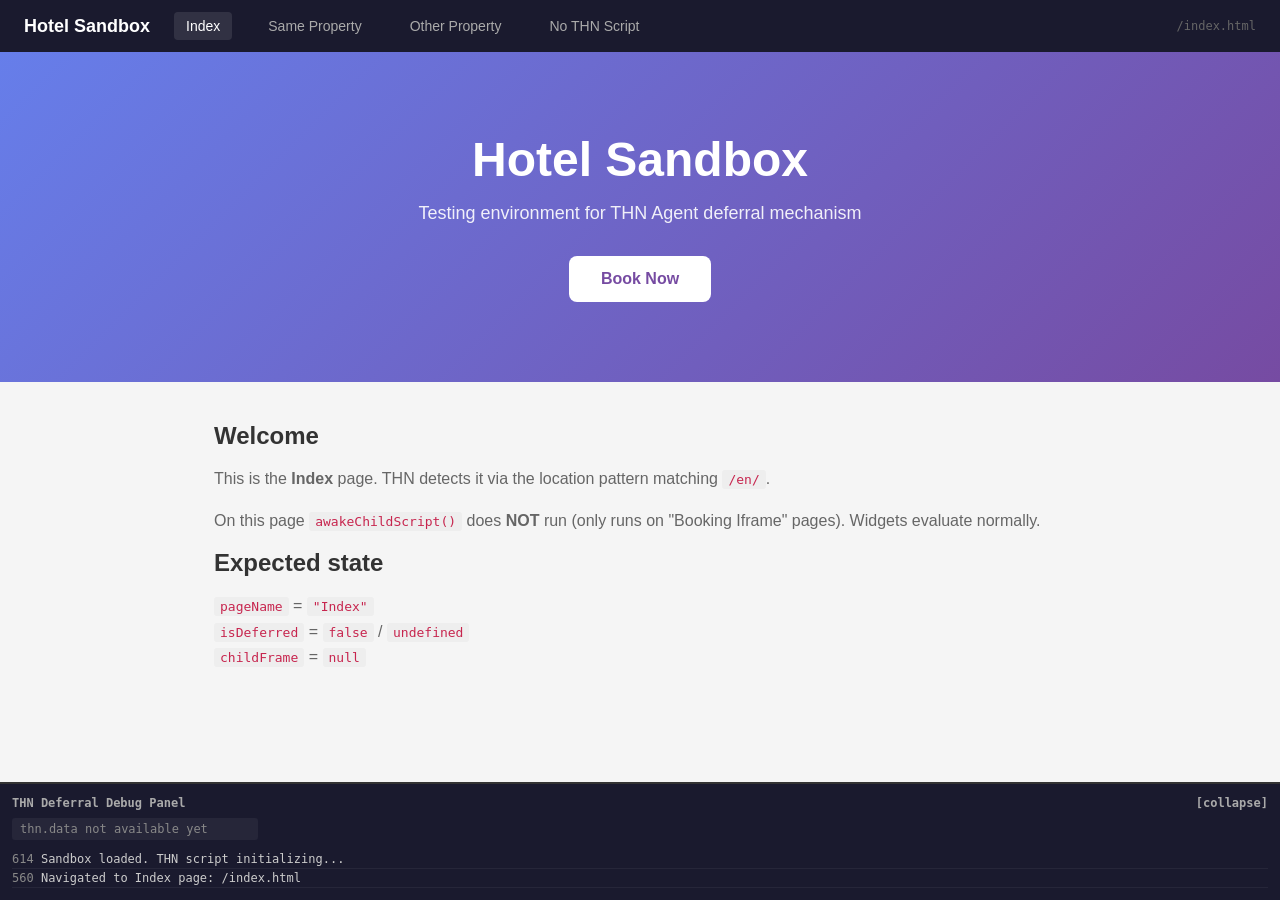
==== index.html @ 2d5646c3 "feat: change project to iframe sandbox" ====
<!DOCTYPE html>
<html lang="en">
<head>
  <meta charset="UTF-8">
  <meta name="viewport" content="width=device-width, initial-scale=1.0">
  <title>Hotel Sandbox - THN Deferral Testing</title>
  <style>
    * { margin: 0; padding: 0; box-sizing: border-box; }
    body { font-family: -apple-system, BlinkMacSystemFont, 'Segoe UI', Roboto, sans-serif; background: #f5f5f5; }

    /* Navigation */
    nav {
      background: #1a1a2e; color: white; padding: 12px 24px;
      display: flex; align-items: center; gap: 24px;
      position: sticky; top: 0; z-index: 9999999999;
    }
    nav .brand { font-weight: 700; font-size: 18px; }
    nav a {
      color: #aaa; text-decoration: none; padding: 6px 12px; border-radius: 4px;
      cursor: pointer; transition: all 0.2s; font-size: 14px;
    }
    nav a:hover, nav a.active { color: white; background: rgba(255,255,255,0.1); }
    nav .page-info {
      margin-left: auto; font-size: 12px; color: #666;
      font-family: 'Monaco', 'Menlo', monospace;
    }

    /* Pages */
    .page { display: none; }
    .page.active { display: block; }

    /* Index page */
    .hero {
      background: linear-gradient(135deg, #667eea 0%, #764ba2 100%);
      color: white; padding: 80px 24px; text-align: center;
    }
    .hero h1 { font-size: 48px; margin-bottom: 16px; }
    .hero p { font-size: 18px; opacity: 0.9; margin-bottom: 32px; }
    .hero .cta {
      display: inline-block; background: white; color: #764ba2;
      padding: 14px 32px; border-radius: 8px; font-weight: 600;
      font-size: 16px; cursor: pointer; text-decoration: none;
    }
    .content { max-width: 900px; margin: 40px auto; padding: 0 24px; }
    .content h2 { margin-bottom: 16px; color: #333; }
    .content p { color: #666; line-height: 1.6; margin-bottom: 16px; }
    .content code {
      background: #eee; padding: 2px 6px; border-radius: 3px;
      font-size: 13px; color: #c7254e;
    }

    /* Booking Iframe page */
    .booking-container {
      max-width: 1100px; margin: 24px auto; padding: 0 24px;
    }
    .booking-container h2 { margin-bottom: 16px; color: #333; }
    .booking-container iframe {
      width: 100%; height: 700px; border: 2px solid #ddd;
      border-radius: 8px; background: white;
    }

    /* Debug panel */
    #debug-panel {
      position: fixed; bottom: 0; left: 0; right: 0;
      background: #1a1a2e; color: #0f0; font-family: 'Monaco', 'Menlo', monospace;
      font-size: 12px; max-height: 280px; overflow-y: auto;
      padding: 12px; z-index: 9999999999;
      border-top: 2px solid #333;
      transition: max-height 0.3s;
    }
    #debug-panel.collapsed { max-height: 36px; overflow: hidden; }
    #debug-panel .header {
      display: flex; justify-content: space-between; align-items: center;
      margin-bottom: 8px; cursor: pointer; user-select: none;
    }
    #debug-panel .header span { color: #aaa; font-weight: 700; }
    #debug-panel .state-grid {
      display: grid; grid-template-columns: repeat(auto-fill, minmax(220px, 1fr));
      gap: 6px; margin-bottom: 10px;
    }
    #debug-panel .state-item { background: rgba(255,255,255,0.05); padding: 4px 8px; border-radius: 3px; }
    #debug-panel .state-item .label { color: #888; }
    #debug-panel .state-item .value { color: #0f0; }
    #debug-panel .state-item .value.true { color: #0f0; }
    #debug-panel .state-item .value.false { color: #f44; }
    #debug-panel .state-item .value.null { color: #888; }
    #debug-panel .log-entry { padding: 2px 0; border-bottom: 1px solid rgba(255,255,255,0.05); }
    #debug-panel .log-entry .time { color: #888; }
    #debug-panel .log-entry .msg { color: #ccc; }
    #debug-panel .log-entry.event { color: #4fc3f7; }
    #debug-panel .log-entry.deferral { color: #ffb74d; }
    #debug-panel .log-entry.child { color: #81c784; }
  </style>
</head>
<body>

  <!-- Navigation -->
  <nav>
    <span class="brand">Hotel Sandbox</span>
    <a onclick="navigateTo('/en/')" data-page="index">Index</a>
    <a onclick="navigateTo('/en/roomsandrates/iframe/1015553')" data-page="booking-iframe">Same Property</a>
    <a onclick="navigateTo('/en/roomsandrates/iframe/1015538')" data-page="booking-iframe-other">Other Property</a>
    <a onclick="navigateTo('/en/roomsandrates/iframe/9999999')" data-page="booking-iframe-noscript">No THN Script</a>
    <span class="page-info" id="nav-path"></span>
  </nav>

  <!-- PAGE: Index -->
  <div class="page" id="page-index">
    <div class="hero">
      <h1>Hotel Sandbox</h1>
      <p>Testing environment for THN Agent deferral mechanism</p>
      <a class="cta" onclick="navigateTo('/en/roomsandrates/iframe/1015553')">Book Now</a>
    </div>
    <div class="content">
      <h2>Welcome</h2>
      <p>
        This is the <strong>Index</strong> page. THN detects it via the location pattern matching
        <code>/en/</code>.
      </p>
      <p>
        On this page <code>awakeChildScript()</code> does <strong>NOT</strong> run
        (only runs on "Booking Iframe" pages). Widgets evaluate normally.
      </p>
      <h2>Expected state</h2>
      <p>
        <code>pageName</code> = <code>"Index"</code><br>
        <code>isDeferred</code> = <code>false</code> / <code>undefined</code><br>
        <code>childFrame</code> = <code>null</code>
      </p>
    </div>
  </div>

  <!-- PAGE: Booking Iframe — Same Property (1015553) -->
  <div class="page" id="page-booking-iframe">
    <div class="booking-container">
      <h2>Booking Iframe — Same Property</h2>
      <p style="color:#666; margin-bottom:16px;">
        THN detects this page via the location pattern
        <code>^\\/\\w+\\/roomsandrates\\/iframe\\/[0-9]+\\/?$</code>.
        The booking engine iframe below loads at <code>/en/roomsandrates/1015553</code>
        which matches the "Rooms and Rates" page pattern for the child agent.
        <strong>Same property (1015553) = same siteId.</strong>
      </p>
      <iframe
        id="booking-engine-iframe"
        src=""
        allow="payment"
        title="Booking Engine"
      ></iframe>
    </div>
  </div>

  <!-- PAGE: Booking Iframe — Other Property (1015538) -->
  <div class="page" id="page-booking-iframe-other">
    <div class="booking-container">
      <h2>Booking Iframe — Other Property</h2>
      <p style="color:#666; margin-bottom:16px;">
        Same top frame detection (<code>Booking Iframe</code> page), but the iframe loads
        <code>/en/roomsandrates/1015538</code> which has a <strong>different property</strong>
        (1015538 / hotel 1091113) with a <strong>different siteId</strong>.
        Tests the case where child Kitt should destroy top-frame Kitt if they have different sites.
      </p>
      <iframe
        id="booking-engine-iframe-other"
        src=""
        allow="payment"
        title="Booking Engine — Other Property"
      ></iframe>
    </div>
  </div>

  <!-- PAGE: Booking Iframe — No THN Script -->
  <div class="page" id="page-booking-iframe-noscript">
    <div class="booking-container">
      <h2>Booking Iframe — No THN Script</h2>
      <p style="color:#666; margin-bottom:16px;">
        Top frame detects <code>Booking Iframe</code> page and starts <code>awakeChildScript()</code>,
        but the iframe at <code>/en/roomsandrates/9999999</code> does <strong>NOT</strong> have the
        THN script installed. No <code>thn_ping</code> will ever arrive.
        After <strong>10 seconds</strong> the deferral timeout expires: <code>isDeferred</code> becomes
        <code>false</code> and <code>pageCheck({ force: true })</code> re-triggers widget evaluation.
      </p>
      <iframe
        id="booking-engine-iframe-noscript"
        src=""
        allow="payment"
        title="Booking Engine — No THN Script"
      ></iframe>
    </div>
  </div>

  <!-- Debug Panel -->
  <div id="debug-panel">
    <div class="header" onclick="toggleDebugPanel()">
      <span>THN Deferral Debug Panel</span>
      <span id="debug-toggle">[collapse]</span>
    </div>
    <div class="state-grid" id="state-grid"></div>
    <div id="debug-log"></div>
  </div>

  <!-- THN Script -->
  <script src="https://www.thehotelsnetwork.com/js/hotel_price_widget.js?hotel_id=1091125&property_id=1015553&account_key=29283C4A4CB5F5502758B24F99D1848A"></script>

  <script>
    // =========================================================================
    // SPA Navigation
    // =========================================================================
    // URL patterns that match the property's page config:
    //   Index:          /en/              (matches ^\\/?(^(\\/(\w{2}\\/|...))\\/?$)
    //   Booking Iframe: /en/roomsandrates/iframe/1015553  (matches ^\\/\\w+\\/roomsandrates\\/iframe\\/[0-9]+\\/?$)
    const ROUTES = {
      index: '/en/',
      bookingIframe: '/en/roomsandrates/iframe/1015553',
      bookingIframeOther: '/en/roomsandrates/iframe/1015538',
      bookingIframeNoscript: '/en/roomsandrates/iframe/9999999',
    };

    function getPageId(path) {
      const p = path.replace(/\/$/, '') || path; // normalize trailing slash
      if (p === ROUTES.bookingIframeNoscript) return 'booking-iframe-noscript';
      if (p === ROUTES.bookingIframeOther) return 'booking-iframe-other';
      if (p === ROUTES.bookingIframe) return 'booking-iframe';
      return 'index';
    }

    function navigateTo(path) {
      history.pushState({}, '', path);
      updateActivePage();
    }

    window.addEventListener('popstate', updateActivePage);

    function updateActivePage() {
      const path = location.pathname;
      const pageId = getPageId(path);

      // Update nav path display
      document.getElementById('nav-path').textContent = path;

      // Hide all pages, show active
      document.querySelectorAll('.page').forEach(p => p.classList.remove('active'));
      const activePage = document.getElementById('page-' + pageId);
      if (activePage) activePage.classList.add('active');

      // Update nav links
      document.querySelectorAll('nav a').forEach(a => {
        a.classList.toggle('active', a.dataset.page === pageId);
      });

      // Load/unload all booking iframes
      const iframes = {
        'booking-iframe':          { el: document.getElementById('booking-engine-iframe'),          childPath: '/en/roomsandrates/1015553' },
        'booking-iframe-other':    { el: document.getElementById('booking-engine-iframe-other'),    childPath: '/en/roomsandrates/1015538' },
        'booking-iframe-noscript': { el: document.getElementById('booking-engine-iframe-noscript'), childPath: '/en/roomsandrates/9999999' },
      };

      Object.entries(iframes).forEach(([id, { el, childPath }]) => {
        if (!el) return;
        if (pageId === id) {
          const bookingUrl = location.origin + childPath;
          if (!el.src.includes(childPath)) {
            el.src = bookingUrl;
          }
        } else {
          if (el.src) el.src = '';
        }
      });

      if (pageId === 'index') {
        debugLog('Navigated to Index page: ' + path, 'event');
      } else {
        debugLog('Navigated to Booking Iframe page (' + pageId + '): ' + path, 'event');
      }
    }

    // =========================================================================
    // Debug Panel
    // =========================================================================
    let debugCollapsed = false;

    function toggleDebugPanel() {
      debugCollapsed = !debugCollapsed;
      document.getElementById('debug-panel').classList.toggle('collapsed', debugCollapsed);
      document.getElementById('debug-toggle').textContent = debugCollapsed ? '[expand]' : '[collapse]';
    }

    function debugLog(msg, type = '') {
      const logEl = document.getElementById('debug-log');
      const time = new Date().toLocaleTimeString('en-US', { hour12: false, fractionalSecondDigits: 3 });
      const entry = document.createElement('div');
      entry.className = 'log-entry ' + type;
      entry.innerHTML = `<span class="time">${time}</span> <span class="msg">${msg}</span>`;
      logEl.prepend(entry);
      while (logEl.children.length > 100) logEl.removeChild(logEl.lastChild);
    }

    function updateStateGrid() {
      const grid = document.getElementById('state-grid');
      const gs = window.thn?.data;
      if (!gs) {
        grid.innerHTML = '<div class="state-item"><span class="label">thn.data not available yet</span></div>';
        return;
      }

      const items = [
        ['isDeferred', gs.isDeferred],
        ['childFrame', gs.childFrame ? 'connected' : null],
        ['deferralTimeout', gs.deferralTimeout ? 'active' : null],
        ['awakening', gs.awakening ? 'active' : null],
        ['pageName', gs.pageName],
        ['pageId', gs.pageId],
        ['office', gs.office],
        ['online', gs.online],
        ['mode', gs.mode],
        ['initialized', gs.initialized],
      ];

      grid.innerHTML = items.map(([label, value]) => {
        const cls = value === true ? 'true' : value === false ? 'false' : (value == null ? 'null' : '');
        const display = value == null ? 'null/undefined' : String(value);
        return `<div class="state-item"><span class="label">${label}:</span> <span class="value ${cls}">${display}</span></div>`;
      }).join('');
    }

    // =========================================================================
    // Intercept postMessage to log parent-child communication
    // =========================================================================
    window.addEventListener('message', (event) => {
      const action = event.data?.action;
      if (!action) return;

      const labels = {
        thn_awake: '[postMessage] thn_awake probe sent to iframe',
        thn_ping: `[postMessage] thn_ping received from child (origin: ${event.origin})`,
        thn_pong: '[postMessage] thn_pong sent to child',
        thn_page_unload_tentative: '[postMessage] thn_page_unload_tentative from child',
      };

      if (labels[action]) {
        debugLog(labels[action], 'child');
      } else if (action.startsWith('thn_call_')) {
        debugLog(`[postMessage] ${action} (widget: ${event.data?.widgetName})`, 'deferral');
      }
    });

    // =========================================================================
    // Poll globalState for deferral changes
    // =========================================================================
    let prevDeferred = undefined;
    let prevChildFrame = undefined;
    let prevPageName = undefined;

    setInterval(() => {
      updateStateGrid();

      const gs = window.thn?.data;
      if (!gs) return;

      if (gs.isDeferred !== prevDeferred) {
        debugLog(`globalState.isDeferred changed: ${prevDeferred} -> ${gs.isDeferred}`, 'deferral');
        prevDeferred = gs.isDeferred;
      }
      if (!!gs.childFrame !== !!prevChildFrame) {
        const state = gs.childFrame ? 'CONNECTED' : 'DISCONNECTED';
        debugLog(`globalState.childFrame: ${state}`, 'child');
        prevChildFrame = !!gs.childFrame;
      }
      if (gs.pageName !== prevPageName) {
        debugLog(`Page detected: "${gs.pageName || '<none>'}"`, 'event');
        prevPageName = gs.pageName;
      }
    }, 200);

    // =========================================================================
    // Init
    // =========================================================================
    updateActivePage();
    debugLog('Sandbox loaded. THN script initializing...', 'event');
  </script>
</body>
</html>
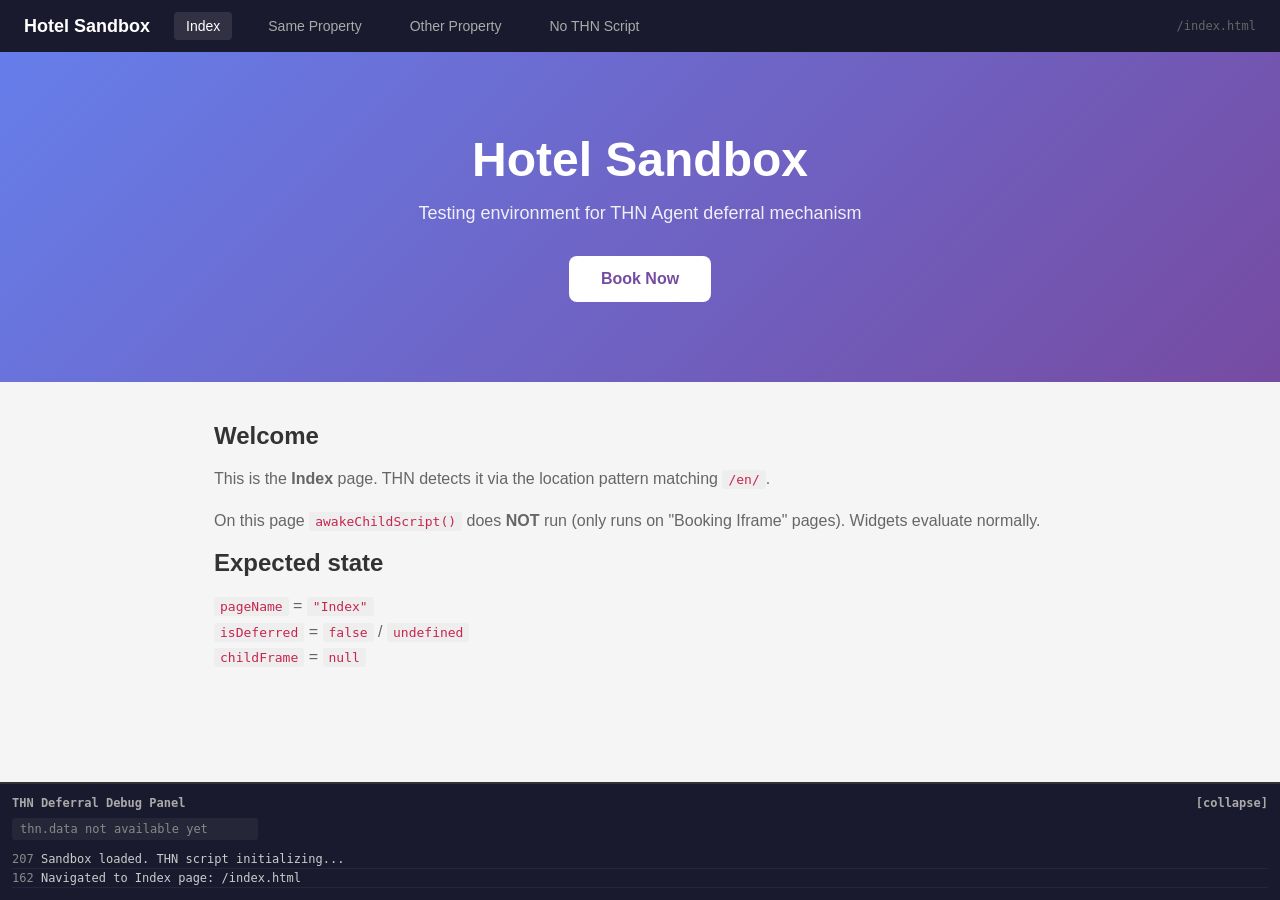
==== commit e1aac11f: "fix: adjust project arquitecture" ====
--- a/index.html
+++ b/index.html
@@ -4,93 +4,7 @@
   <meta charset="UTF-8">
   <meta name="viewport" content="width=device-width, initial-scale=1.0">
   <title>Hotel Sandbox - THN Deferral Testing</title>
-  <style>
-    * { margin: 0; padding: 0; box-sizing: border-box; }
-    body { font-family: -apple-system, BlinkMacSystemFont, 'Segoe UI', Roboto, sans-serif; background: #f5f5f5; }
-
-    /* Navigation */
-    nav {
-      background: #1a1a2e; color: white; padding: 12px 24px;
-      display: flex; align-items: center; gap: 24px;
-      position: sticky; top: 0; z-index: 9999999999;
-    }
-    nav .brand { font-weight: 700; font-size: 18px; }
-    nav a {
-      color: #aaa; text-decoration: none; padding: 6px 12px; border-radius: 4px;
-      cursor: pointer; transition: all 0.2s; font-size: 14px;
-    }
-    nav a:hover, nav a.active { color: white; background: rgba(255,255,255,0.1); }
-    nav .page-info {
-      margin-left: auto; font-size: 12px; color: #666;
-      font-family: 'Monaco', 'Menlo', monospace;
-    }
-
-    /* Pages */
-    .page { display: none; }
-    .page.active { display: block; }
-
-    /* Index page */
-    .hero {
-      background: linear-gradient(135deg, #667eea 0%, #764ba2 100%);
-      color: white; padding: 80px 24px; text-align: center;
-    }
-    .hero h1 { font-size: 48px; margin-bottom: 16px; }
-    .hero p { font-size: 18px; opacity: 0.9; margin-bottom: 32px; }
-    .hero .cta {
-      display: inline-block; background: white; color: #764ba2;
-      padding: 14px 32px; border-radius: 8px; font-weight: 600;
-      font-size: 16px; cursor: pointer; text-decoration: none;
-    }
-    .content { max-width: 900px; margin: 40px auto; padding: 0 24px; }
-    .content h2 { margin-bottom: 16px; color: #333; }
-    .content p { color: #666; line-height: 1.6; margin-bottom: 16px; }
-    .content code {
-      background: #eee; padding: 2px 6px; border-radius: 3px;
-      font-size: 13px; color: #c7254e;
-    }
-
-    /* Booking Iframe page */
-    .booking-container {
-      max-width: 1100px; margin: 24px auto; padding: 0 24px;
-    }
-    .booking-container h2 { margin-bottom: 16px; color: #333; }
-    .booking-container iframe {
-      width: 100%; height: 700px; border: 2px solid #ddd;
-      border-radius: 8px; background: white;
-    }
-
-    /* Debug panel */
-    #debug-panel {
-      position: fixed; bottom: 0; left: 0; right: 0;
-      background: #1a1a2e; color: #0f0; font-family: 'Monaco', 'Menlo', monospace;
-      font-size: 12px; max-height: 280px; overflow-y: auto;
-      padding: 12px; z-index: 9999999999;
-      border-top: 2px solid #333;
-      transition: max-height 0.3s;
-    }
-    #debug-panel.collapsed { max-height: 36px; overflow: hidden; }
-    #debug-panel .header {
-      display: flex; justify-content: space-between; align-items: center;
-      margin-bottom: 8px; cursor: pointer; user-select: none;
-    }
-    #debug-panel .header span { color: #aaa; font-weight: 700; }
-    #debug-panel .state-grid {
-      display: grid; grid-template-columns: repeat(auto-fill, minmax(220px, 1fr));
-      gap: 6px; margin-bottom: 10px;
-    }
-    #debug-panel .state-item { background: rgba(255,255,255,0.05); padding: 4px 8px; border-radius: 3px; }
-    #debug-panel .state-item .label { color: #888; }
-    #debug-panel .state-item .value { color: #0f0; }
-    #debug-panel .state-item .value.true { color: #0f0; }
-    #debug-panel .state-item .value.false { color: #f44; }
-    #debug-panel .state-item .value.null { color: #888; }
-    #debug-panel .log-entry { padding: 2px 0; border-bottom: 1px solid rgba(255,255,255,0.05); }
-    #debug-panel .log-entry .time { color: #888; }
-    #debug-panel .log-entry .msg { color: #ccc; }
-    #debug-panel .log-entry.event { color: #4fc3f7; }
-    #debug-panel .log-entry.deferral { color: #ffb74d; }
-    #debug-panel .log-entry.child { color: #81c784; }
-  </style>
+  <link rel="stylesheet" href="/static/css/top-frame.css">
 </head>
 <body>
 
@@ -202,181 +116,6 @@
   <!-- THN Script -->
   <script src="https://www.thehotelsnetwork.com/js/hotel_price_widget.js?hotel_id=1091125&property_id=1015553&account_key=29283C4A4CB5F5502758B24F99D1848A"></script>
 
-  <script>
-    // =========================================================================
-    // SPA Navigation
-    // =========================================================================
-    // URL patterns that match the property's page config:
-    //   Index:          /en/              (matches ^\\/?(^(\\/(\w{2}\\/|...))\\/?$)
-    //   Booking Iframe: /en/roomsandrates/iframe/1015553  (matches ^\\/\\w+\\/roomsandrates\\/iframe\\/[0-9]+\\/?$)
-    const ROUTES = {
-      index: '/en/',
-      bookingIframe: '/en/roomsandrates/iframe/1015553',
-      bookingIframeOther: '/en/roomsandrates/iframe/1015538',
-      bookingIframeNoscript: '/en/roomsandrates/iframe/9999999',
-    };
-
-    function getPageId(path) {
-      const p = path.replace(/\/$/, '') || path; // normalize trailing slash
-      if (p === ROUTES.bookingIframeNoscript) return 'booking-iframe-noscript';
-      if (p === ROUTES.bookingIframeOther) return 'booking-iframe-other';
-      if (p === ROUTES.bookingIframe) return 'booking-iframe';
-      return 'index';
-    }
-
-    function navigateTo(path) {
-      history.pushState({}, '', path);
-      updateActivePage();
-    }
-
-    window.addEventListener('popstate', updateActivePage);
-
-    function updateActivePage() {
-      const path = location.pathname;
-      const pageId = getPageId(path);
-
-      // Update nav path display
-      document.getElementById('nav-path').textContent = path;
-
-      // Hide all pages, show active
-      document.querySelectorAll('.page').forEach(p => p.classList.remove('active'));
-      const activePage = document.getElementById('page-' + pageId);
-      if (activePage) activePage.classList.add('active');
-
-      // Update nav links
-      document.querySelectorAll('nav a').forEach(a => {
-        a.classList.toggle('active', a.dataset.page === pageId);
-      });
-
-      // Load/unload all booking iframes
-      const iframes = {
-        'booking-iframe':          { el: document.getElementById('booking-engine-iframe'),          childPath: '/en/roomsandrates/1015553' },
-        'booking-iframe-other':    { el: document.getElementById('booking-engine-iframe-other'),    childPath: '/en/roomsandrates/1015538' },
-        'booking-iframe-noscript': { el: document.getElementById('booking-engine-iframe-noscript'), childPath: '/en/roomsandrates/9999999' },
-      };
-
-      Object.entries(iframes).forEach(([id, { el, childPath }]) => {
-        if (!el) return;
-        if (pageId === id) {
-          const bookingUrl = location.origin + childPath;
-          if (!el.src.includes(childPath)) {
-            el.src = bookingUrl;
-          }
-        } else {
-          if (el.src) el.src = '';
-        }
-      });
-
-      if (pageId === 'index') {
-        debugLog('Navigated to Index page: ' + path, 'event');
-      } else {
-        debugLog('Navigated to Booking Iframe page (' + pageId + '): ' + path, 'event');
-      }
-    }
-
-    // =========================================================================
-    // Debug Panel
-    // =========================================================================
-    let debugCollapsed = false;
-
-    function toggleDebugPanel() {
-      debugCollapsed = !debugCollapsed;
-      document.getElementById('debug-panel').classList.toggle('collapsed', debugCollapsed);
-      document.getElementById('debug-toggle').textContent = debugCollapsed ? '[expand]' : '[collapse]';
-    }
-
-    function debugLog(msg, type = '') {
-      const logEl = document.getElementById('debug-log');
-      const time = new Date().toLocaleTimeString('en-US', { hour12: false, fractionalSecondDigits: 3 });
-      const entry = document.createElement('div');
-      entry.className = 'log-entry ' + type;
-      entry.innerHTML = `<span class="time">${time}</span> <span class="msg">${msg}</span>`;
-      logEl.prepend(entry);
-      while (logEl.children.length > 100) logEl.removeChild(logEl.lastChild);
-    }
-
-    function updateStateGrid() {
-      const grid = document.getElementById('state-grid');
-      const gs = window.thn?.data;
-      if (!gs) {
-        grid.innerHTML = '<div class="state-item"><span class="label">thn.data not available yet</span></div>';
-        return;
-      }
-
-      const items = [
-        ['isDeferred', gs.isDeferred],
-        ['childFrame', gs.childFrame ? 'connected' : null],
-        ['deferralTimeout', gs.deferralTimeout ? 'active' : null],
-        ['awakening', gs.awakening ? 'active' : null],
-        ['pageName', gs.pageName],
-        ['pageId', gs.pageId],
-        ['office', gs.office],
-        ['online', gs.online],
-        ['mode', gs.mode],
-        ['initialized', gs.initialized],
-      ];
-
-      grid.innerHTML = items.map(([label, value]) => {
-        const cls = value === true ? 'true' : value === false ? 'false' : (value == null ? 'null' : '');
-        const display = value == null ? 'null/undefined' : String(value);
-        return `<div class="state-item"><span class="label">${label}:</span> <span class="value ${cls}">${display}</span></div>`;
-      }).join('');
-    }
-
-    // =========================================================================
-    // Intercept postMessage to log parent-child communication
-    // =========================================================================
-    window.addEventListener('message', (event) => {
-      const action = event.data?.action;
-      if (!action) return;
-
-      const labels = {
-        thn_awake: '[postMessage] thn_awake probe sent to iframe',
-        thn_ping: `[postMessage] thn_ping received from child (origin: ${event.origin})`,
-        thn_pong: '[postMessage] thn_pong sent to child',
-        thn_page_unload_tentative: '[postMessage] thn_page_unload_tentative from child',
-      };
-
-      if (labels[action]) {
-        debugLog(labels[action], 'child');
-      } else if (action.startsWith('thn_call_')) {
-        debugLog(`[postMessage] ${action} (widget: ${event.data?.widgetName})`, 'deferral');
-      }
-    });
-
-    // =========================================================================
-    // Poll globalState for deferral changes
-    // =========================================================================
-    let prevDeferred = undefined;
-    let prevChildFrame = undefined;
-    let prevPageName = undefined;
-
-    setInterval(() => {
-      updateStateGrid();
-
-      const gs = window.thn?.data;
-      if (!gs) return;
-
-      if (gs.isDeferred !== prevDeferred) {
-        debugLog(`globalState.isDeferred changed: ${prevDeferred} -> ${gs.isDeferred}`, 'deferral');
-        prevDeferred = gs.isDeferred;
-      }
-      if (!!gs.childFrame !== !!prevChildFrame) {
-        const state = gs.childFrame ? 'CONNECTED' : 'DISCONNECTED';
-        debugLog(`globalState.childFrame: ${state}`, 'child');
-        prevChildFrame = !!gs.childFrame;
-      }
-      if (gs.pageName !== prevPageName) {
-        debugLog(`Page detected: "${gs.pageName || '<none>'}"`, 'event');
-        prevPageName = gs.pageName;
-      }
-    }, 200);
-
-    // =========================================================================
-    // Init
-    // =========================================================================
-    updateActivePage();
-    debugLog('Sandbox loaded. THN script initializing...', 'event');
-  </script>
+  <script type="module" src="/static/js/top-frame.js"></script>
 </body>
 </html>
--- a/static/css/top-frame.css
+++ b/static/css/top-frame.css
@@ -0,0 +1,85 @@
+* { margin: 0; padding: 0; box-sizing: border-box; }
+body { font-family: -apple-system, BlinkMacSystemFont, 'Segoe UI', Roboto, sans-serif; background: #f5f5f5; }
+
+/* Navigation */
+nav {
+  background: #1a1a2e; color: white; padding: 12px 24px;
+  display: flex; align-items: center; gap: 24px;
+  position: sticky; top: 0; z-index: 9999999999;
+}
+nav .brand { font-weight: 700; font-size: 18px; }
+nav a {
+  color: #aaa; text-decoration: none; padding: 6px 12px; border-radius: 4px;
+  cursor: pointer; transition: all 0.2s; font-size: 14px;
+}
+nav a:hover, nav a.active { color: white; background: rgba(255,255,255,0.1); }
+nav .page-info {
+  margin-left: auto; font-size: 12px; color: #666;
+  font-family: 'Monaco', 'Menlo', monospace;
+}
+
+/* Pages */
+.page { display: none; }
+.page.active { display: block; }
+
+/* Index page */
+.hero {
+  background: linear-gradient(135deg, #667eea 0%, #764ba2 100%);
+  color: white; padding: 80px 24px; text-align: center;
+}
+.hero h1 { font-size: 48px; margin-bottom: 16px; }
+.hero p { font-size: 18px; opacity: 0.9; margin-bottom: 32px; }
+.hero .cta {
+  display: inline-block; background: white; color: #764ba2;
+  padding: 14px 32px; border-radius: 8px; font-weight: 600;
+  font-size: 16px; cursor: pointer; text-decoration: none;
+}
+.content { max-width: 900px; margin: 40px auto; padding: 0 24px; }
+.content h2 { margin-bottom: 16px; color: #333; }
+.content p { color: #666; line-height: 1.6; margin-bottom: 16px; }
+.content code {
+  background: #eee; padding: 2px 6px; border-radius: 3px;
+  font-size: 13px; color: #c7254e;
+}
+
+/* Booking Iframe page */
+.booking-container {
+  max-width: 1100px; margin: 24px auto; padding: 0 24px;
+}
+.booking-container h2 { margin-bottom: 16px; color: #333; }
+.booking-container iframe {
+  width: 100%; height: 700px; border: 2px solid #ddd;
+  border-radius: 8px; background: white;
+}
+
+/* Debug panel */
+#debug-panel {
+  position: fixed; bottom: 0; left: 0; right: 0;
+  background: #1a1a2e; color: #0f0; font-family: 'Monaco', 'Menlo', monospace;
+  font-size: 12px; max-height: 280px; overflow-y: auto;
+  padding: 12px; z-index: 9999999999;
+  border-top: 2px solid #333;
+  transition: max-height 0.3s;
+}
+#debug-panel.collapsed { max-height: 36px; overflow: hidden; }
+#debug-panel .header {
+  display: flex; justify-content: space-between; align-items: center;
+  margin-bottom: 8px; cursor: pointer; user-select: none;
+}
+#debug-panel .header span { color: #aaa; font-weight: 700; }
+#debug-panel .state-grid {
+  display: grid; grid-template-columns: repeat(auto-fill, minmax(220px, 1fr));
+  gap: 6px; margin-bottom: 10px;
+}
+#debug-panel .state-item { background: rgba(255,255,255,0.05); padding: 4px 8px; border-radius: 3px; }
+#debug-panel .state-item .label { color: #888; }
+#debug-panel .state-item .value { color: #0f0; }
+#debug-panel .state-item .value.true { color: #0f0; }
+#debug-panel .state-item .value.false { color: #f44; }
+#debug-panel .state-item .value.null { color: #888; }
+#debug-panel .log-entry { padding: 2px 0; border-bottom: 1px solid rgba(255,255,255,0.05); }
+#debug-panel .log-entry .time { color: #888; }
+#debug-panel .log-entry .msg { color: #ccc; }
+#debug-panel .log-entry.event { color: #4fc3f7; }
+#debug-panel .log-entry.deferral { color: #ffb74d; }
+#debug-panel .log-entry.child { color: #81c784; }
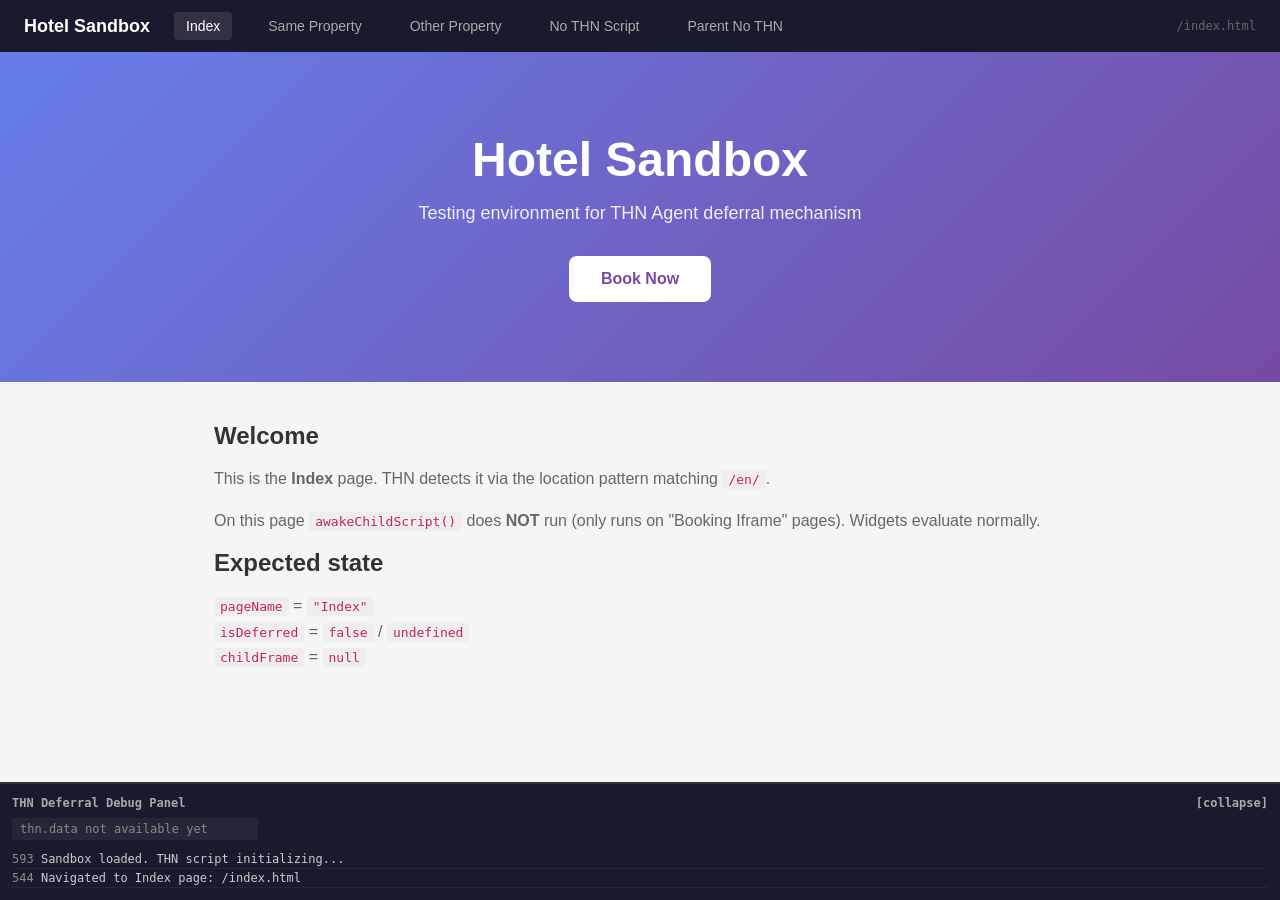
==== commit d1d57d18: "fix: add a new case" ====
--- a/index.html
+++ b/index.html
@@ -15,6 +15,7 @@
     <a onclick="navigateTo('/en/roomsandrates/iframe/1015553')" data-page="booking-iframe">Same Property</a>
     <a onclick="navigateTo('/en/roomsandrates/iframe/1015538')" data-page="booking-iframe-other">Other Property</a>
     <a onclick="navigateTo('/en/roomsandrates/iframe/9999999')" data-page="booking-iframe-noscript">No THN Script</a>
+    <a href="/en/roomsandrates/parentnoscript/1015553" data-page="parent-noscript">Parent No THN</a>
     <span class="page-info" id="nav-path"></span>
   </nav>
 
